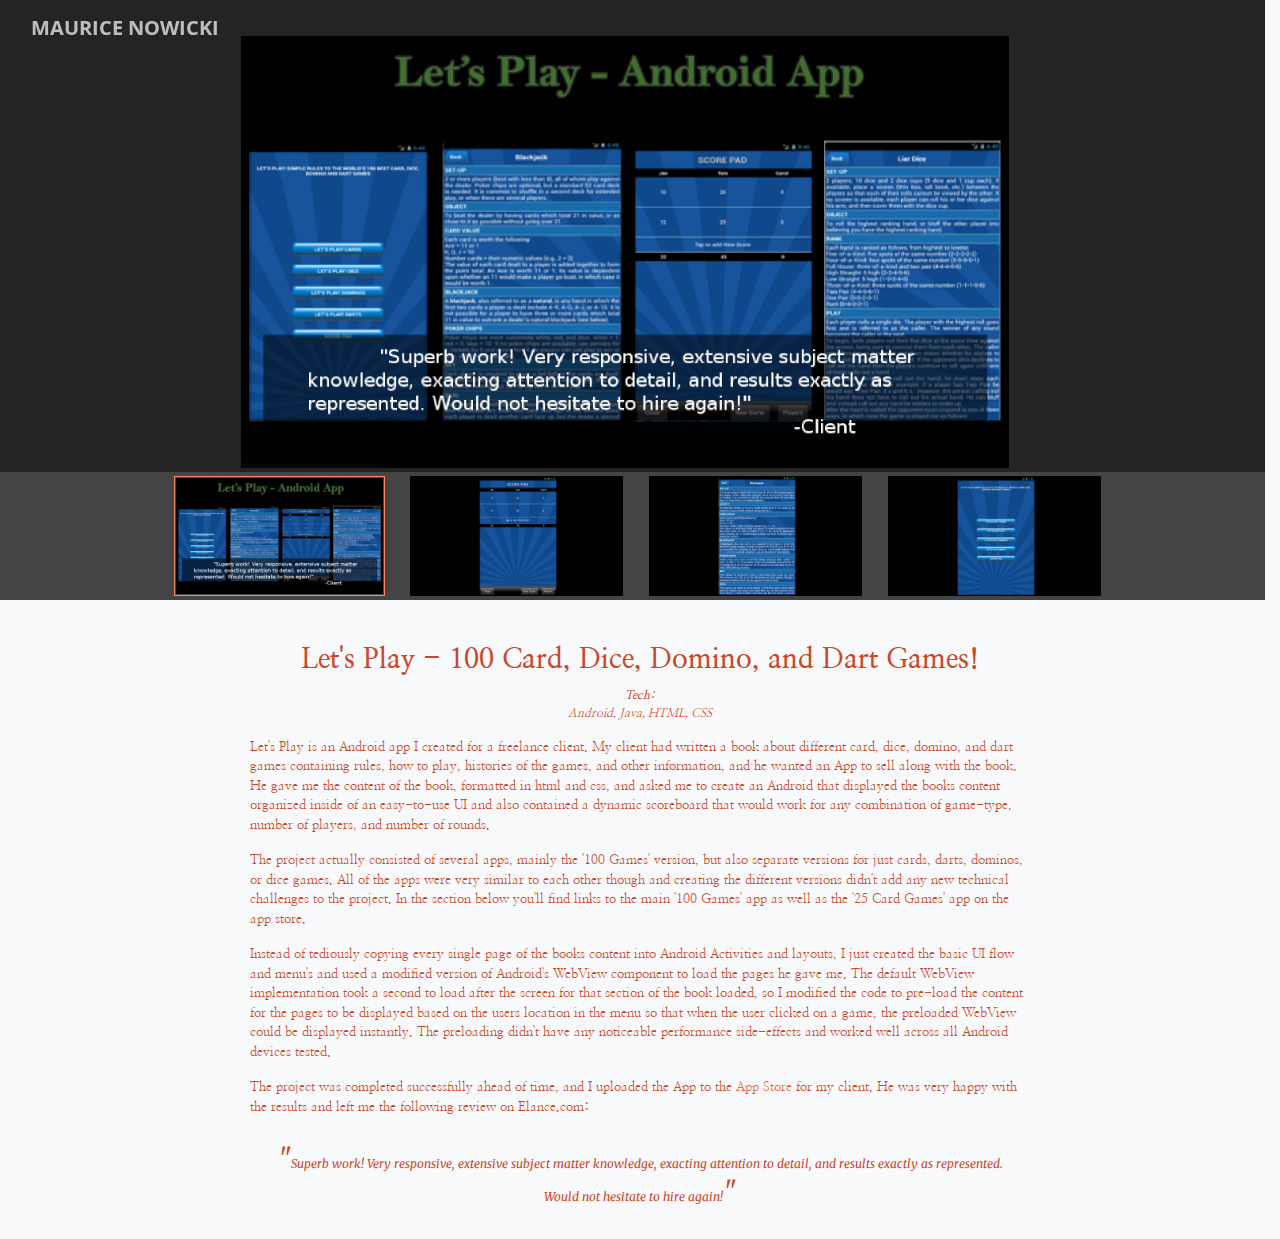
==== letsplay.html @ d6886275 "got rid of project modals and made individual pages for each project. Changed and fixed some styles" ====
<!DOCTYPE html>
<html lang="en">
  <!--
  	TODO:
  	
  	plans...
  		Turn the 'services' section into an interactive demo showing off pieces of different things I can do. e.g clips/screenshots of Merkle Brown, NuTrack, and portfolio page itself(webpage-inception/recursion):
  		- dark/black background, with a barely lit(gradient from dark-grey to black) floor section at the bottom extending up and to the middle(angled to look like a floor).
  		- full-screen(100vh)
  		- Across the top is a row with 3-4 blocks(web apps, static sites, games, get in touch). whichever one is selected slides to the end/right, 'rotating' the whole row(any blocks to the right will rotate off the side and come back on the left). ends of the row have a gradient from transparent-to-black, so that before a block slides off the end it looks like it's fading out as it moves further to the right, or fading in as it moves in from the left. Maybe mess around with squeezing/stretching the width as it goes off one of the ends too(if x > threshold then width = maxWidth * (x - threshhold) * modifier / 100)
  		- whichever item is current being displayed is shown below the row, taking up most of the screen. There is large text to the left going from top to bottom of screen, with a big picture/gif/video to the right taking up most of the right side of screen. Title is above the text on the left, not above the whole thing.
  		
  		
  		PORTFOLIO...
  		Also full-screen, but this time white/light colored:
  		
  				-!!!!!!!!!!Make it so that the portfolio section looks like a block/box, and the services section is an empty space/cube. The 'floor' part of the services section can be made to look like the top of the 'portfolio' section block.
  		
  		- 3x3 large squares for each project. Each square is an image, tinted a different color(red, purple, blue, pink, orange, yellow) with white text over it for the name and maybe some details/description. Hovering over the square gets rid of the tint, and makes the square grow a little bit(without effecting positioning of other blocks. for every px the width/height grows, decrease the margins of the square or the padding of it's container by the same amount)
  		
  		- when a square/project is clicked, all the project squares fade out, and then a full-screen div fades in from top to bottom(render the full-screen div and another full-screen white div covering it, the white div has a small gradient to transparent at the top. white div slides down and off the bottom or shrinks to 0 height, giving the appearance of the project-div fading in from top to bottom).
  		
  		- project details div(and the project section in general) should be very open and spacey. Is very white(with maybe some slight grey gradient in the middle), with big paddings/margins around all the text and images. Make it feel free and open and calm, instead of congested and cluttered and hectic.
  		
  		
  		
  		Create an image for skills section, listing all languages/tech in a tree-like structure. Put that in the right col and put a short bio on the left
  		
  		
  		Urgent To-Do's - before anyone looks at my portfolio:
  		PORTFOLIO:
  			- Do some algorithm writeups w/ solutions and post as a portfolio item to demonstrate competence/skill in algorithms/data-structures. Start with a Dijkstra or a difficult BFS/DFS, include some simple but tricky "riddle-y" problems, one or two DP problems, and anything else that is interesting or fun
  		NUTRACK:
  			- For each page that requires user to be logged in to user, add a "You must be logged in to access this page" warning, and below it give instructions such as "If you are viewing this site from my portfolio, log in(link in top nav bar) with username: nutrack password: nupass. Also create meals and fill up Tracker/Planner on the example account so users can easily view the web apps functionality
  -->

  <head>

    <meta charset="utf-8">
    <meta name="viewport" content="width=device-width, initial-scale=1, shrink-to-fit=no">
    <meta name="description" content="">
    <meta name="author" content="">

    <title>Maurice Nowicki | Software Developer</title>

    <!-- Bootstrap core CSS -->
    <link href="vendor/bootstrap/css/bootstrap.min.css" rel="stylesheet">

    <!-- Custom fonts for this template -->
    <link href="vendor/font-awesome/css/font-awesome.min.css" rel="stylesheet" type="text/css">
    <link href='https://fonts.googleapis.com/css?family=Open+Sans:300italic,400italic,600italic,700italic,800italic,400,300,600,700,800' rel='stylesheet' type='text/css'>
    <link href='https://fonts.googleapis.com/css?family=Merriweather:400,300,300italic,400italic,700,700italic,900,900italic' rel='stylesheet' type='text/css'>
    <link href="https://fonts.googleapis.com/css?family=Encode+Sans+Expanded|Rammetto+One" rel="stylesheet">
    <link href="https://fonts.googleapis.com/css?family=Nanum+Myeongjo" rel="stylesheet">


    <!-- Custom styles for this template -->
    <link href="css/creative.css" rel="stylesheet">

  </head>

  <body id="page-top">

    <!-- Navigation -->
    <nav class="navbar navbar-expand-lg navbar-light fixed-top" id="mainNav">
      <div class="container-fluid container-80">
        <a class="navbar-brand js-scroll-trigger" href="/">Maurice Nowicki</a>
        <button class="navbar-toggler navbar-toggler-right" type="button" data-toggle="collapse" data-target="#navbarResponsive" aria-controls="navbarResponsive" aria-expanded="false" aria-label="Toggle navigation">
          <span class="navbar-toggler-icon"></span>
        </button>
      </div>
    </nav>

    
    <div class="project-container container-fixed">
      <div class="row media-row">
        <a class="project-img-display w-100" href="/img/lets-play/letsplay.png">
            <img class="project-img-main" src="img/lets-play/letsplay.png">
        </a>
        <img class="project-img img-active" src="img/lets-play/letsplay.png">
        <img class="project-img" src="img/lets-play/letsplay2.png">
        <img class="project-img" src="img/lets-play/letsplay3.png">
        <img class="project-img" src="img/lets-play/letsplay4.png">
      </div>
      
      <div class="row proj-content-row">
        <h3 class="project-header text-center">Let's Play - 100 Card, Dice, Domino, and Dart Games!</h3>
        <p class="project-text project-tech text-center">
            <strong>Tech: </strong><br />
            Android, Java, HTML, CSS
        </p>

        <p class="project-text tldr">
            Let's Play is an Android app I created for a freelance client. My client had written a book about different card, dice, domino, and dart games containing rules, how to play, histories of the games, and other information, and he wanted an App to sell along with the book. He gave me the content of the book, formatted in html and css, and asked me to create an Android that displayed the books content organized inside of an easy-to-use UI and also contained a dynamic scoreboard that would work for any combination of game-type, number of players, and number of rounds. 
        </p>
        <p class="project-text tldr">
            The project actually consisted of several apps, mainly the '100 Games' version, but also separate versions for just cards, darts, dominos, or dice games. All of the apps were very similar to each other though and creating the different versions didn't add any new technical challenges to the project. In the section below you'll find links to the main '100 Games' app as well as the '25 Card Games' app on the app store.
        </p>
        <p class="project-text tldr">
            Instead of tediously copying every single page of the books content into Android Activities and layouts, I just created the basic UI flow and menu's and used a modified version of Android's WebView component to load the pages he gave me. The default WebView implementation took a second to load after the screen for that section of the book loaded, so I modified the code to pre-load the content for the pages to be displayed based on the users location in the menu so that when the user clicked on a game, the preloaded WebView could be displayed instantly. The preloading didn't have any noticeable performance side-effects and worked well across all Android devices tested.
        </p>
        <p class="project-text tldr">
            The project was completed successfully ahead of time, and I uploaded the App to the <a href="">App Store</a> for my client. He was very happy with the results and left me the following review on Elance.com:

        </p>
        <div class="quote">
            <p>Superb work! Very responsive, extensive subject matter knowledge, exacting attention to detail, and results exactly as represented. Would not hesitate to hire again!</p>
        </div>
      </div><!-- description row -->
    </div><!-- container -->
    
    
    
    <script src="vendor/jquery/jquery.min.js"></script>
    <script src="vendor/bootstrap/js/bootstrap.bundle.min.js"></script>

    <!-- Plugin JavaScript -->
    <script src="vendor/jquery-easing/jquery.easing.min.js"></script>
    <script src="vendor/scrollreveal/scrollreveal.min.js"></script>

    <!-- Custom scripts for this template -->
    <script src="js/creative.js"></script>

  </body>

</html>
---- css/creative.css ----
body,
html {
  width: 100%;
  height: 100%; }

body {
  font-family: 'Merriweather', 'Helvetica Neue', Arial, sans-serif; }

#contact {
  background-color: #f8f9fb; }

hr {
  max-width: 50px;
  border-width: 3px;
  border-color: #F05F40; }

hr.light {
  border-color: #fff; }

a {
  color: #F05F40;
  -webkit-transition: all 0.2s;
  -moz-transition: all 0.2s;
  transition: all 0.2s; }
  a:hover {
    color: #f05f40; }

h1,
h2,
h3,
h4,
h5,
h6 {
  font-family: 'Open Sans', 'Helvetica Neue', Arial, sans-serif; }

.text-medium {
  font-size: 14px; }
  .text-medium a {
    color: #FFCCB2;
    font-style: italic; }

.text-medium.fa-4x {
  font-size: 4em; }

.light-text {
  color: #fff; }
  .light-text .text-muted {
    color: #dee2e6 !important; }
  .light-text a {
    color: #aecafd; }
    .light-text a:hover {
      color: #fff; }

.text-muted a {
  color: #FFCCB2;
  font-style: italic; }

.text-popout {
  color: #fff;
  padding: 8px;
  border-radius: 8px;
  margin-bottom: 1em;
  -webkit-box-shadow: 0px 0px 4px 4px rgba(0, 0, 0, 0.1);
  -moz-box-shadow: 0px 0px 4px 4px rgba(0, 0, 0, 0.1);
  box-shadow: 0px 0px 4px 4px rgba(0, 0, 0, 0.1); }

.black-tint {
  background-color: rgba(0, 0, 0, 0.3); }

.black-text {
  color: #FFAA98;
  font-weight: bold;
  text-decoration: underline; }

.black-text:hover {
  color: #601500;
  font-weight: bold;
  text-decoration: underline; }

.bg-light {
  background-color: #f6f3f2 !important; }

.top-buffer {
  margin-top: 16px; }

.bg-primary-img {
  background-image: url(../img/orange-bg.jpg);
  background-attachment: fixed;
  -webkit-box-shadow: inset 0px 0px 6px 5px rgba(0, 0, 0, 0.25);
  -moz-box-shadow: inset 0px 0px 6px 5px rgba(0, 0, 0, 0.25);
  box-shadow: inset 0px -10px 15px -2px rgba(0, 0, 0, 0.25), inset 0px 10px 12px 0px rgba(0, 0, 0, 0.25); }

.bg-primary {
  background-color: #F05F40 !important; }

.bg-dark {
  background-color: #212529 !important; }

.text-faded {
  color: rgba(255, 255, 255, 0.8); }

section {
  padding: 4rem 0; }

.section-heading {
  margin-top: 0;
  font-size: 2em;
  text-align: center;
  font-family: 'Rammetto One', cursive;
  display: block; }

::-moz-selection {
  color: #fff;
  background: #212529;
  text-shadow: none; }

::selection {
  color: #fff;
  background: #212529;
  text-shadow: none; }

img::selection {
  color: #fff;
  background: transparent; }

img::-moz-selection {
  color: #fff;
  background: transparent; }

body {
  -webkit-tap-highlight-color: #212529; }

.about-me-bullet {
  color: #e9ecef;
  display: inline-block;
  margin: 8px 0;
  font-weight: normal;
  width: 90%;
  text-align: left;
  font-style: italic;
  text-indent: 1em; }
  .about-me-bullet:before {
    content: "\f101";
    /* this is your text. You can also use UTF-8 character codes as I do here */
    font-family: FontAwesome;
    margin-right: 1em; }
  .about-me-bullet strong {
    color: #fff; }

.text-bold {
  font-weight: bold; }

.top-space {
  padding-top: 1em; }

.hide {
  display: none; }

#mainNav {
  border-bottom: 1px solid rgba(33, 37, 41, 0.1);
  background-color: #fff;
  font-family: 'Open Sans', 'Helvetica Neue', Arial, sans-serif;
  -webkit-transition: all 0.2s;
  -moz-transition: all 0.2s;
  transition: all 0.2s; }
  #mainNav .navbar-brand {
    font-weight: 700;
    text-transform: uppercase;
    color: #F05F40;
    font-family: 'Open Sans', 'Helvetica Neue', Arial, sans-serif; }
    #mainNav .navbar-brand:focus, #mainNav .navbar-brand:hover {
      color: #f05f40; }
  #mainNav .navbar-nav > li.nav-item > a.nav-link,
  #mainNav .navbar-nav > li.nav-item > a.nav-link:focus {
    font-size: .9rem;
    font-weight: 700;
    text-transform: uppercase;
    color: #212529; }
    #mainNav .navbar-nav > li.nav-item > a.nav-link:hover,
    #mainNav .navbar-nav > li.nav-item > a.nav-link:focus:hover {
      color: #F05F40; }
    #mainNav .navbar-nav > li.nav-item > a.nav-link.active,
    #mainNav .navbar-nav > li.nav-item > a.nav-link:focus.active {
      color: #F05F40 !important;
      background-color: transparent; }
      #mainNav .navbar-nav > li.nav-item > a.nav-link.active:hover,
      #mainNav .navbar-nav > li.nav-item > a.nav-link:focus.active:hover {
        background-color: transparent; }
  @media (min-width: 992px) {
    #mainNav {
      border-color: transparent;
      background-color: transparent; }
      #mainNav .navbar-brand {
        color: rgba(255, 255, 255, 0.7); }
        #mainNav .navbar-brand:focus, #mainNav .navbar-brand:hover {
          color: #fff; }
      #mainNav .navbar-nav > li.nav-item > a.nav-link {
        padding: 0.5rem 1rem; }
      #mainNav .navbar-nav > li.nav-item > a.nav-link,
      #mainNav .navbar-nav > li.nav-item > a.nav-link:focus {
        color: rgba(255, 255, 255, 0.7); }
        #mainNav .navbar-nav > li.nav-item > a.nav-link:hover,
        #mainNav .navbar-nav > li.nav-item > a.nav-link:focus:hover {
          color: #fff; }
      #mainNav.navbar-shrink {
        border-bottom: 1px solid rgba(33, 37, 41, 0.1);
        background-color: #fff; }
        #mainNav.navbar-shrink .navbar-brand {
          color: #F05F40; }
          #mainNav.navbar-shrink .navbar-brand:focus, #mainNav.navbar-shrink .navbar-brand:hover {
            color: #f05f40; }
        #mainNav.navbar-shrink .navbar-nav > li.nav-item > a.nav-link,
        #mainNav.navbar-shrink .navbar-nav > li.nav-item > a.nav-link:focus {
          color: #212529; }
          #mainNav.navbar-shrink .navbar-nav > li.nav-item > a.nav-link:hover,
          #mainNav.navbar-shrink .navbar-nav > li.nav-item > a.nav-link:focus:hover {
            color: #F05F40; } }

header.masthead {
  padding-top: 10rem;
  padding-bottom: calc(10rem - 56px);
  background-image: url("../img/header.jpg");
  background-position: center center;
  background-attachment: fixed;
  -webkit-background-size: cover;
  -moz-background-size: cover;
  -o-background-size: cover;
  background-size: cover; }
  header.masthead hr {
    margin-top: 30px;
    margin-bottom: 30px; }
  header.masthead h1 {
    font-size: 2rem; }
  header.masthead p {
    font-weight: 300; }
  @media (min-width: 768px) {
    header.masthead p {
      font-size: 1.15rem; } }
  @media (min-width: 992px) {
    header.masthead {
      height: 100vh;
      min-height: 650px;
      padding-top: 0;
      padding-bottom: 0; }
      header.masthead h1 {
        font-size: 3rem; } }
  @media (min-width: 1200px) {
    header.masthead h1 {
      font-size: 4rem; } }

.service-box {
  max-width: 400px;
  min-height: 85%; }

#portfolio {
  padding-top: 26px !important;
  background-color: #f8f9fb; }
  #portfolio h1 {
    text-align: center;
    margin: 16px 0;
    font-family: 'Merriweather' !important; }
  #portfolio p {
    text-align: center;
    margin: 26px 0;
    font-family: 'Merriweather' !important;
    font-size: 16px;
    font-style: italic; }
  #portfolio .text-popout a {
    color: #FBC8B0;
    font-style: italic;
    font-weight: bold;
    font-size: 16px;
    text-decoration: underline; }
    #portfolio .text-popout a:hover {
      color: #FBBBA0;
      text-decoration: none; }

.portfolio-box {
  position: relative;
  display: block;
  max-width: 96%;
  min-height: 220px;
  max-height: 350px;
  margin: 16px auto;
  cursor: pointer;
  display: flex;
  justify-content: center;
  align-content: center; }
  .portfolio-box img {
    min-width: 100%;
    max-width: 640px;
    min-height: 220px;
    height: 100%;
    max-height: 350px; }
  .portfolio-box .portfolio-box-caption {
    position: absolute;
    bottom: 0;
    display: block;
    width: 100%;
    height: 100%;
    text-align: center;
    opacity: 0;
    color: #fff;
    background: rgba(240, 95, 64, 0.9);
    -webkit-transition: all 0.2s;
    -moz-transition: all 0.2s;
    transition: all 0.2s; }
    .portfolio-box .portfolio-box-caption .portfolio-box-caption-content {
      position: absolute;
      top: 50%;
      width: 100%;
      transform: translateY(-50%);
      text-align: center; }
      .portfolio-box .portfolio-box-caption .portfolio-box-caption-content .project-category,
      .portfolio-box .portfolio-box-caption .portfolio-box-caption-content .project-name {
        padding: 0 15px;
        font-family: 'Open Sans', 'Helvetica Neue', Arial, sans-serif; }
      .portfolio-box .portfolio-box-caption .portfolio-box-caption-content .project-category {
        font-size: 14px;
        font-weight: 600;
        text-transform: uppercase; }
      .portfolio-box .portfolio-box-caption .portfolio-box-caption-content .project-name {
        font-size: 18px; }
  .portfolio-box:hover .portfolio-box-caption {
    opacity: 1; }
  .portfolio-box:focus {
    outline: none; }
  @media (min-width: 768px) {
    .portfolio-box .portfolio-box-caption .portfolio-box-caption-content .project-category {
      font-size: 16px; }
    .portfolio-box .portfolio-box-caption .portfolio-box-caption-content .project-name {
      font-size: 22px; } }

.modal-content {
  background-color: #f8f9fb;
  color: #CA482A;
  max-height: 90vh; }

.modal-body {
  padding: 0 15px; }
  .modal-body .row {
    background-color: #fff; }

.modal-header {
  text-align: center;
  overflow: hidden;
  min-height: 5em;
  align-items: center;
  flex-wrap: wrap; }

.modal-header, .modal-footer {
  background-color: #fff;
  font-weight: bold; }

.modal-footer {
  min-height: 3em;
  padding: 2px;
  align-items: center; }
  .modal-footer a {
    color: #fff !important; }

.project-container {
  color: #CA482A;
  background-color: #f8f9fb; }
  .project-container row {
    margin: 0;
    text-align: center; }
  .project-container p {
    width: 80%; }

.project-img-col {
  position: relative;
  background-color: #e5e6e8;
  -webkit-box-shadow: inset 0px 0px 6px 5px rgba(0, 0, 0, 0.25);
  -moz-box-shadow: inset 0px 0px 6px 5px rgba(0, 0, 0, 0.25);
  box-shadow: inset 0px 0px 8px 8px rgba(0, 0, 0, 0.25);
  padding: 8px 24px;
  max-height: 80vh;
  overflow-y: auto; }

.project-video-link-wrapper {
  margin: 0;
  padding: 0;
  height: 400px;
  position: relative;
  display: inline-block; }

.play-icon {
  position: absolute;
  width: 50%;
  height: 50%;
  color: #000;
  left: 25%;
  right: 25%;
  top: 25%;
  bottom: 25%;
  font-size: 100px; }

.project-img-display {
  padding: 4px 0;
  display: inline-block;
  background-color: #242424; }

.project-img {
  max-width: 21%;
  height: 120px;
  margin: 4px 0 4px 2%;
  box-sizing: border-box;
  cursor: pointer; }

.img-active {
  padding: 1px;
  border: 1px #FE8563 solid !important; }

.project-img-main {
  max-width: 60%;
  margin-top: 32px; }

.media-row {
  justify-content: center;
  text-align: center;
  margin-bottom: 32px;
  background-color: #444 !important; }

.media-row .project-iframe-wrapper img {
  display: none; }

.project-iframe-wrapper {
  position: relative;
  text-align: center; }
  .project-iframe-wrapper img {
    width: 100%;
    height: auto;
    visibility: hidden; }

.project-iframe {
  display: inline-block;
  margin: 0 auto;
  max-width: 90%;
  width: 800px;
  height: 540px; }

.proj-content-row {
  justify-content: center;
  text-align: center;
  padding: 12px 24px;
  width: 80%;
  margin: 0 auto; }

.project-info {
  padding-top: 10px;
  padding-bottom: 10px;
  max-height: 80vh;
  overflow-y: auto;
  text-align: center; }

.project-header {
  font-weight: bold;
  font-family: 'Nanum Myeongjo', serif;
  display: block;
  width: 100%; }

.tldr {
  font-size: 13px !important;
  text-align: center; }

.project-subheader {
  font-weight: bold;
  font-family: 'Merriweather';
  width: 100%;
  display: block;
  margin-top: 24px;
  width: 80%;
  text-align: left; }

.project-tech {
  font-style: italic; }

.project-text {
  text-align: left;
  font-size: 12px;
  font-family: 'Nanum Myeongjo', serif;
  display: inline-block; }

.quote {
  display: inline-block;
  text-align: center; }
  .quote p {
    display: inline-block;
    padding-top: 1em;
    width: 80%;
    font-style: italic;
    font-size: 12px;
    line-height: 28px; }
    .quote p:before {
      content: '"';
      font-size: 26px; }
    .quote p:after {
      content: '"';
      font-size: 26px; }

@media (max-width: 991px) {
  .row
.project-iframe {
    display: inline-block;
    margin: 0 auto;
    max-width: 90%;
    width: 400px;
    height: 270px; }
  .project-img-main {
    max-width: 100%; }
  .project-container {
    padding-top: 22px; }
    .project-container p {
      width: 100%; } }

@media (max-width: 650px) {
  .project-img {
    height: 80px; } }

.text-primary {
  color: #F05F40 !important; }

.btn {
  font-weight: 700;
  text-transform: uppercase;
  border: none;
  border-radius: 300px;
  font-family: 'Open Sans', 'Helvetica Neue', Arial, sans-serif; }

.btn-xl {
  padding: 1rem 2rem;
  background-color: transparent;
  border-radius: 0;
  border: 2px #F05F40 solid; }

.btn-primary {
  background-color: #F05F40;
  border-color: #F05F40; }
  .btn-primary:hover, .btn-primary:focus, .btn-primary:active {
    color: #fff;
    background-color: #ee4b28 !important; }
  .btn-primary:active, .btn-primary:focus {
    box-shadow: 0 0 0 0.2rem rgba(240, 95, 64, 0.5) !important; }

.btn-header {
  background-color: rgba(0, 0, 0, 0.4);
  border-radius: 0;
  width: 15em; }
  .btn-header:hover {
    background-color: rgba(88, 33, 26, 0.4) !important;
    border-color: #F05F40 !important; }
  .btn-header:focus {
    box-shadow: none !important; }

.modal {
  padding-right: 0 !important; }

@media (min-width: 768px) {
  .modal-xl {
    width: 72%;
    max-width: 1600px; } }

.row {
  max-width: 100%; }
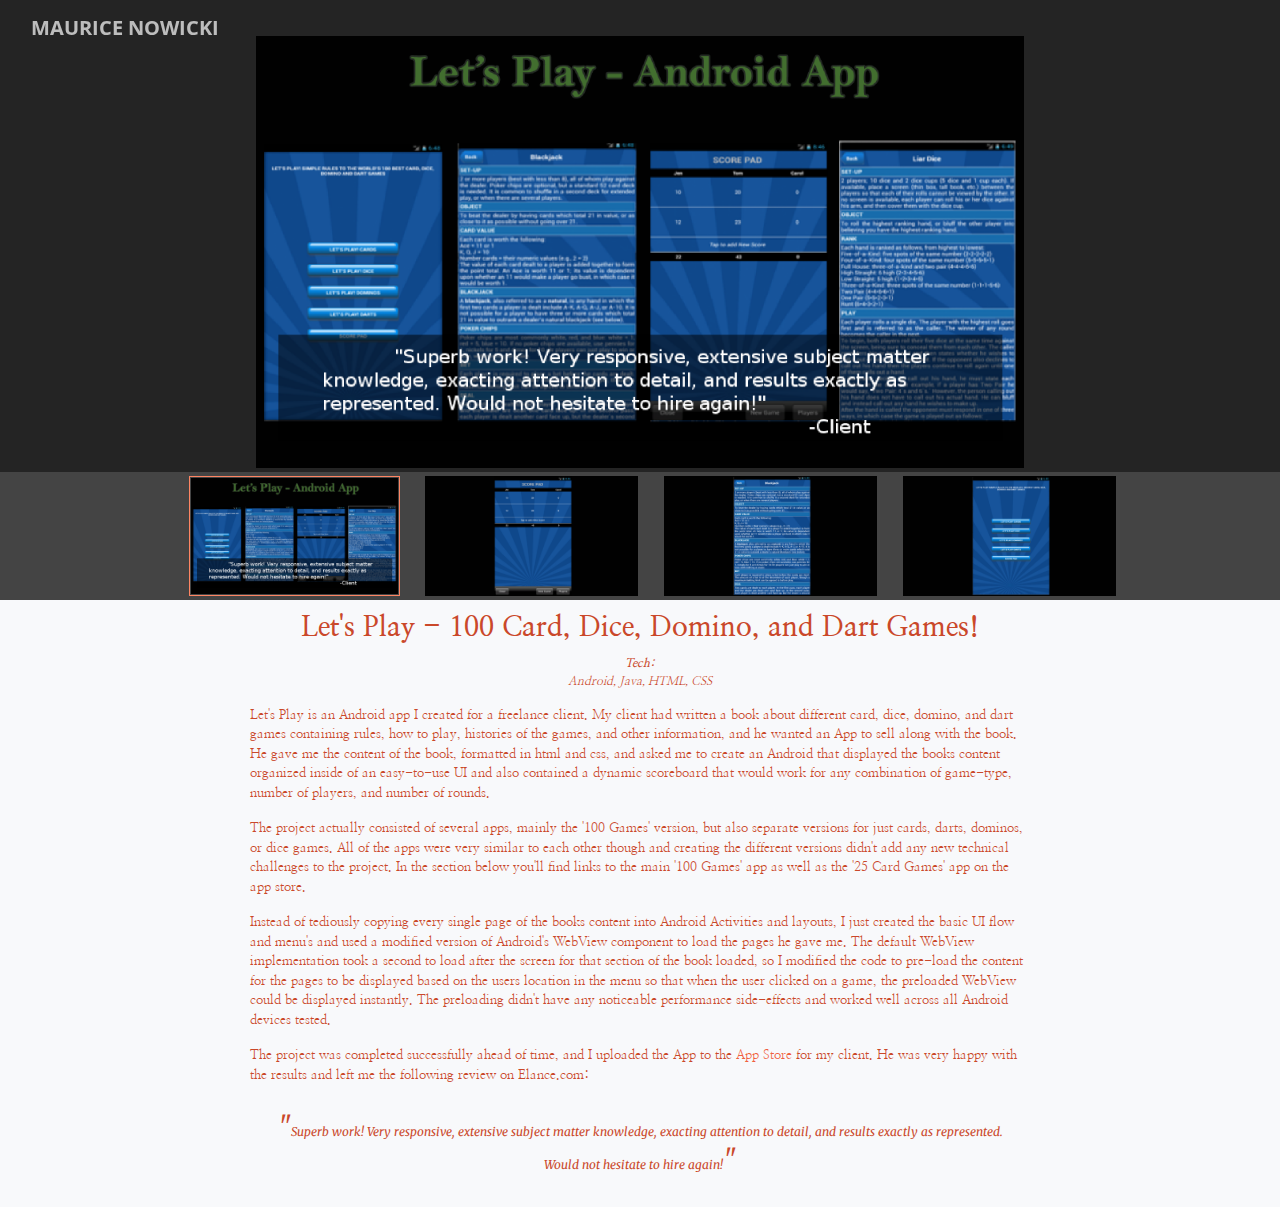
==== commit 877cfcf3: "finished creating individual pages for each project and got rid of modals" ====
--- a/letsplay.html
+++ b/letsplay.html
@@ -64,7 +64,7 @@
     <!-- Navigation -->
     <nav class="navbar navbar-expand-lg navbar-light fixed-top" id="mainNav">
       <div class="container-fluid container-80">
-        <a class="navbar-brand js-scroll-trigger" href="/">Maurice Nowicki</a>
+        <a class="navbar-brand js-scroll-trigger" href="index.html">Maurice Nowicki</a>
         <button class="navbar-toggler navbar-toggler-right" type="button" data-toggle="collapse" data-target="#navbarResponsive" aria-controls="navbarResponsive" aria-expanded="false" aria-label="Toggle navigation">
           <span class="navbar-toggler-icon"></span>
         </button>
@@ -74,7 +74,7 @@
     
     <div class="project-container container-fixed">
       <div class="row media-row">
-        <a class="project-img-display w-100" href="/img/lets-play/letsplay.png">
+        <a class="project-img-display w-100" href="img/lets-play/letsplay.png">
             <img class="project-img-main" src="img/lets-play/letsplay.png">
         </a>
         <img class="project-img img-active" src="img/lets-play/letsplay.png">
--- a/css/creative.css
+++ b/css/creative.css
@@ -500,8 +500,7 @@
       font-size: 26px; }
 
 @media (max-width: 991px) {
-  .row
-.project-iframe {
+  .row .project-iframe {
     display: inline-block;
     margin: 0 auto;
     max-width: 90%;
@@ -562,4 +561,5 @@
     max-width: 1600px; } }
 
 .row {
-  max-width: 100%; }
+  max-width: 100%;
+  margin: 0 auto; }
